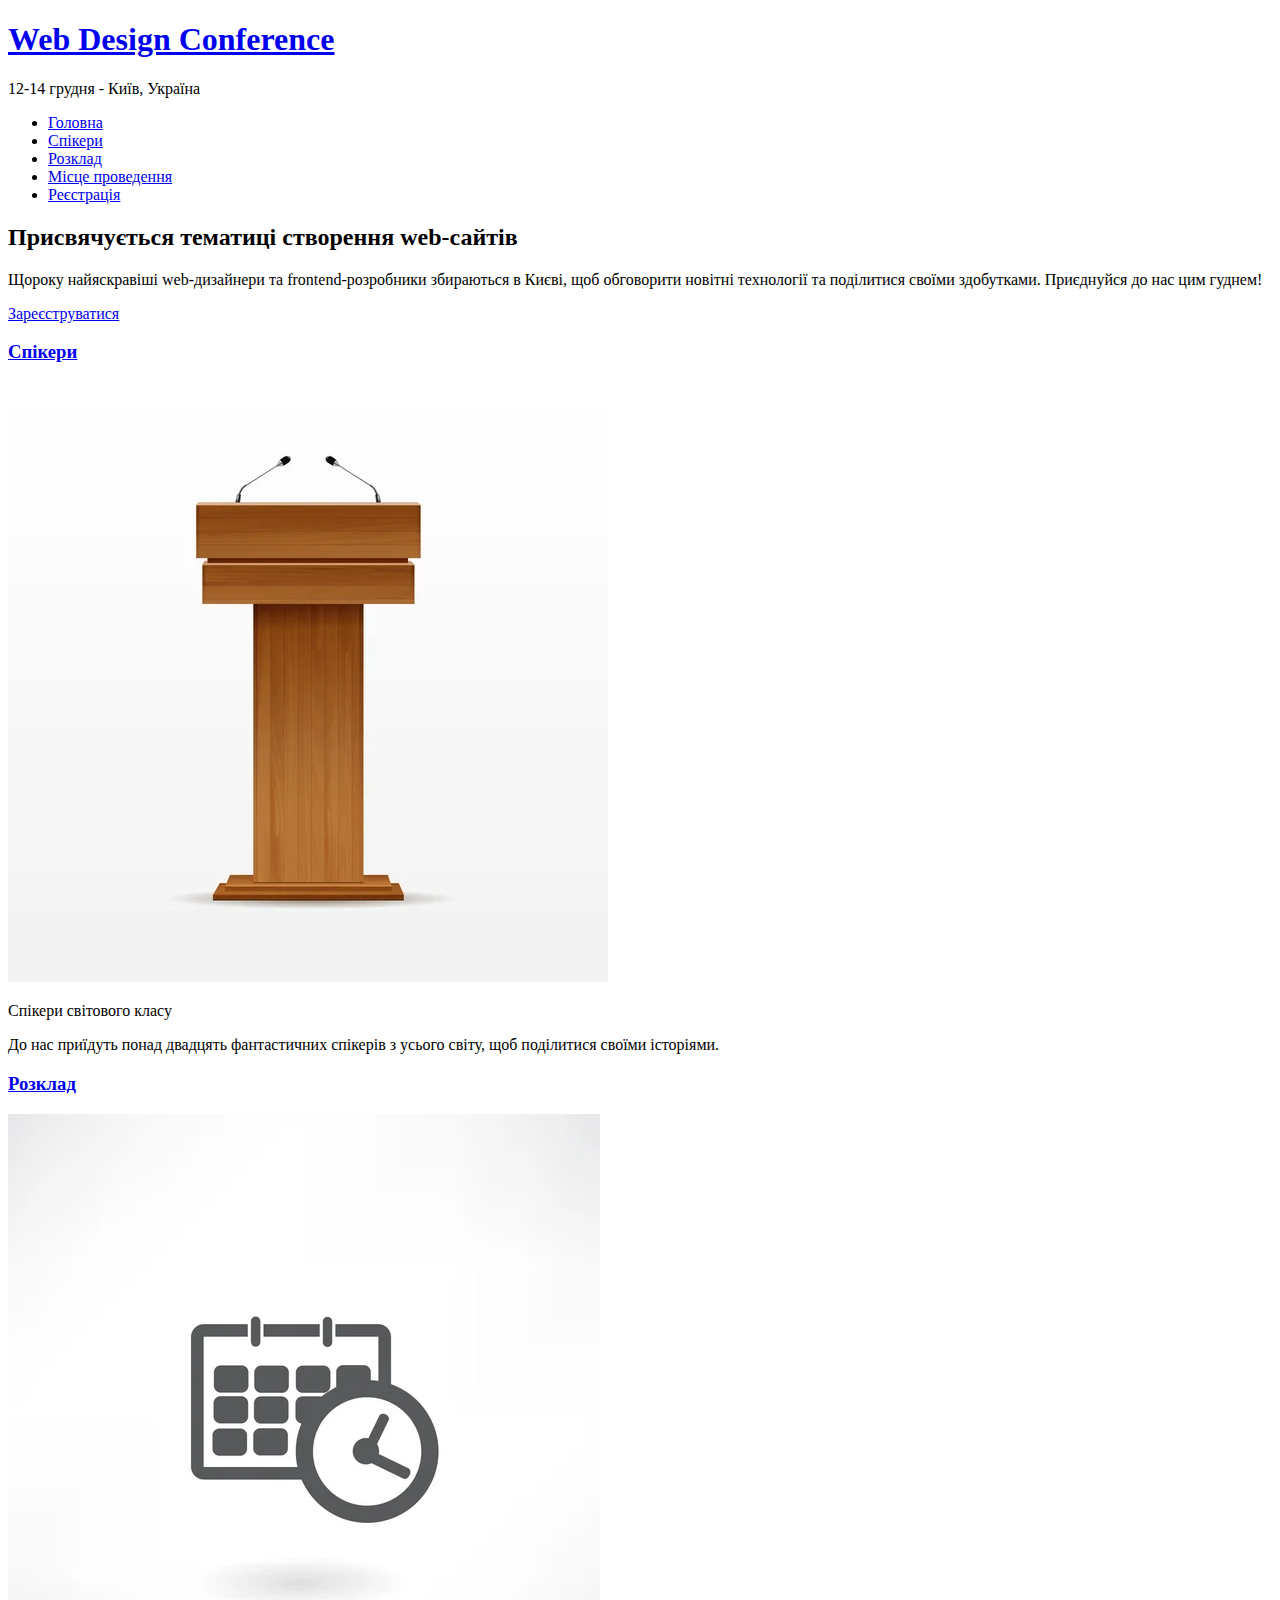
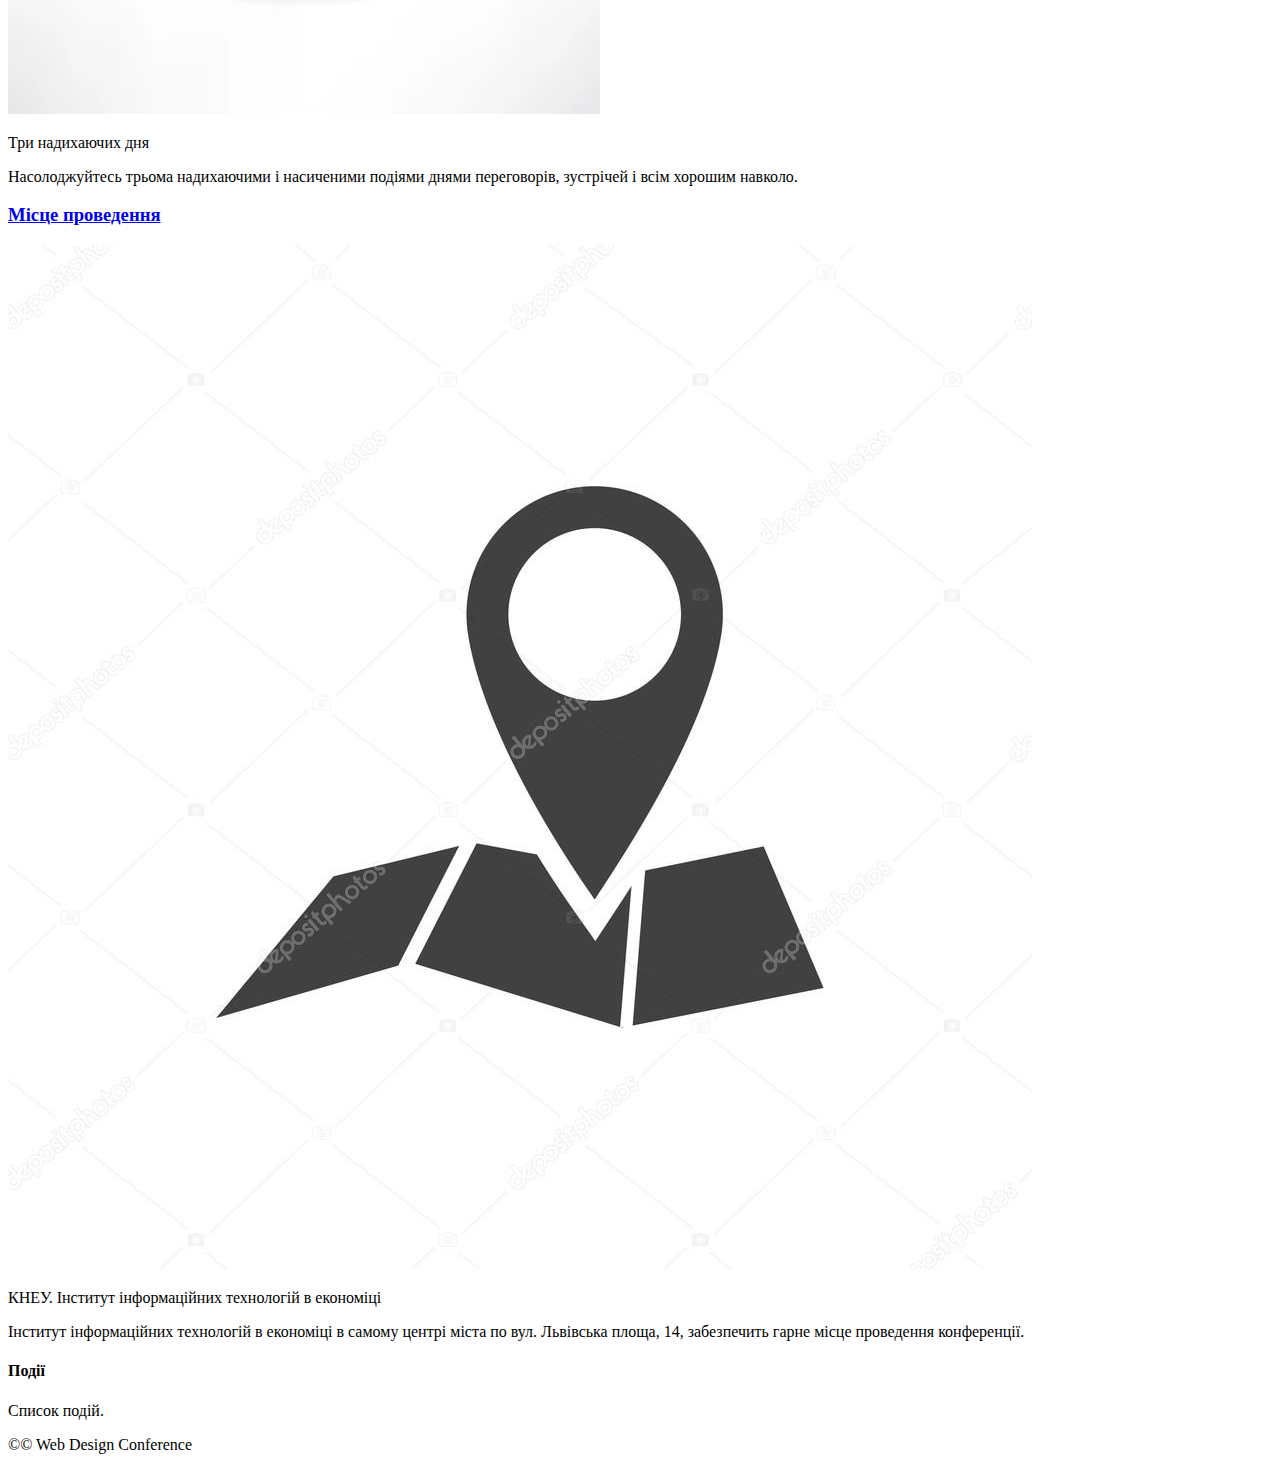
==== ConfSite_Baran/index.html @ c3b66517 "1" ====
<!DOCTYPE html>
<html>
<head>
	<title>My Website</title>
</head>
<body>
	<header>
		<a href="index.html">
            <h1>Web Design Conference</h1>
        </a>
        <p>12-14 грудня - Київ, Україна</p>
		<nav>
			<ul>
				<li><a href="index.html">Головна</a></li>
				<li><a href="speakers.html">Спікери</a></li>
				<li><a href="schedule.html">Розклад</a></li>
                <li><a href="venue.html">Місце проведення</a></li>
                <li><a href="register.html">Реєстрація</a></li>
			</ul>
		</nav>
	</header>

	<section>
		<article>
			<h2>Присвячується тематиці створення web-сайтів</h2>
			<p>Щороку найяскравіші web-дизайнери та frontend-розробники збираються в Києві,
                 щоб обговорити новітні технології та поділитися своїми здобутками. 
                 Приєднуйся до нас цим гуднем!</p>
		</article>

        <a href="register.html">Зареєструватися</a>

		<article>
			<a href="speakers.html">
                <h3>Спікери</h3>
            </a>
            <img src="img/depositphotos_52841415-stock-illustration-wood-podium-tribune-rostrum-stand.jpg" alt="Спікери">
            <p>Спікери світового класу</p>
			<p>До нас приїдуть понад двадцять фантастичних спікерів з усього світу,
                 щоб поділитися своїми історіями. </p>
		</article>

        <article>
			<a href="schedule.html">
                <h3>Розклад</h3>
            </a>
            <img src="img/depositphotos_51957059-stock-illustration-schedule-icon.jpg" alt="Розклад">
            <p>Три надихаючих дня</p>
			<p>Насолоджуйтесь трьома надихаючими і насиченими подіями днями переговорів,
                 зустрічей і всім хорошим навколо.</p>
		</article>

        <article>
			<a href="venue.html">
                <h3>Місце проведення</h3>
            </a>
            <img src="img/depositphotos_68836351-stock-illustration-pin-on-map-icon.jpg" alt="Місце проведення">
            <p>КНЕУ. Інститут інформаційних технологій в економіці</p>
			<p>Інститут інформаційних технологій в економіці в самому центрі міста по вул. Львівська площа, 14,
                 забезпечить гарне місце проведення конференції.</p>
		</article>

		<aside>
			<h4>Події</h4>
			<p>Список подій.</p>
		</aside>
	</section>

	<footer>
		<p>&copy;© Web Design Conference</p>
	</footer>
</body>
</html>
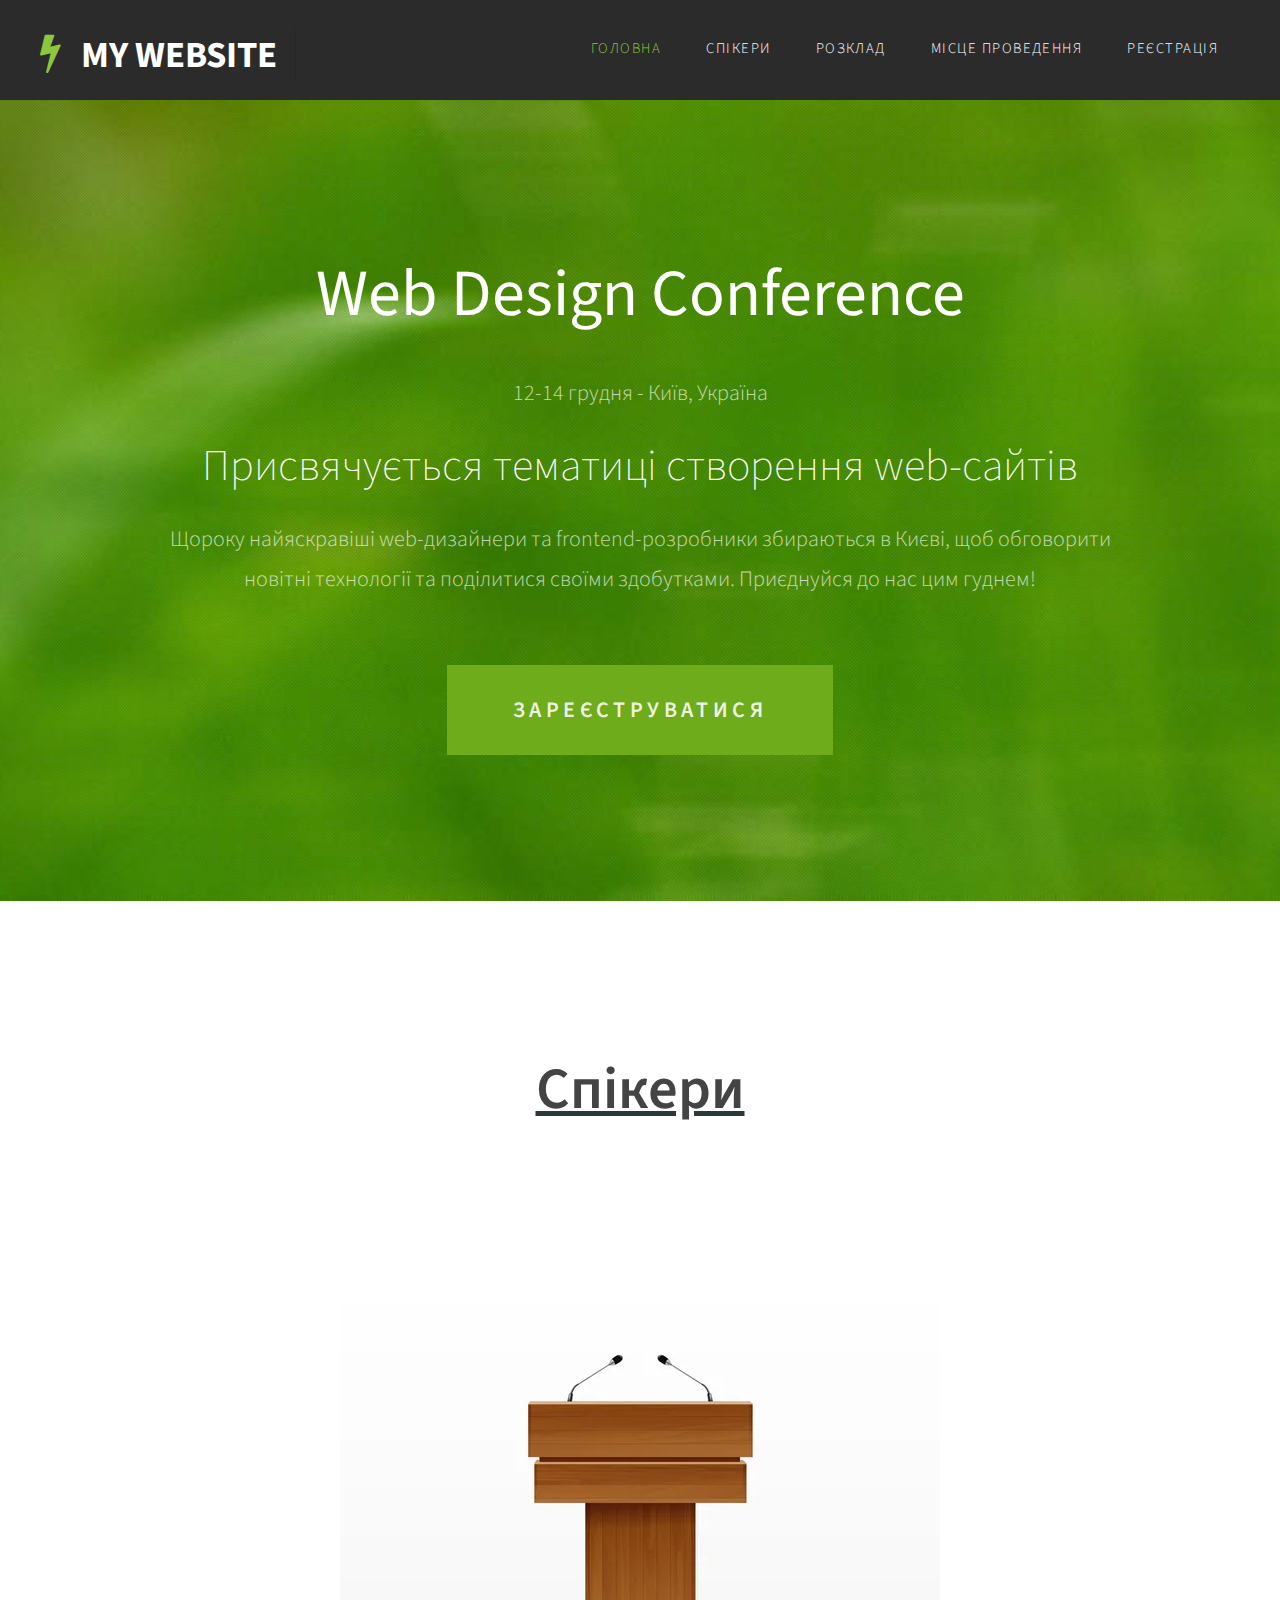
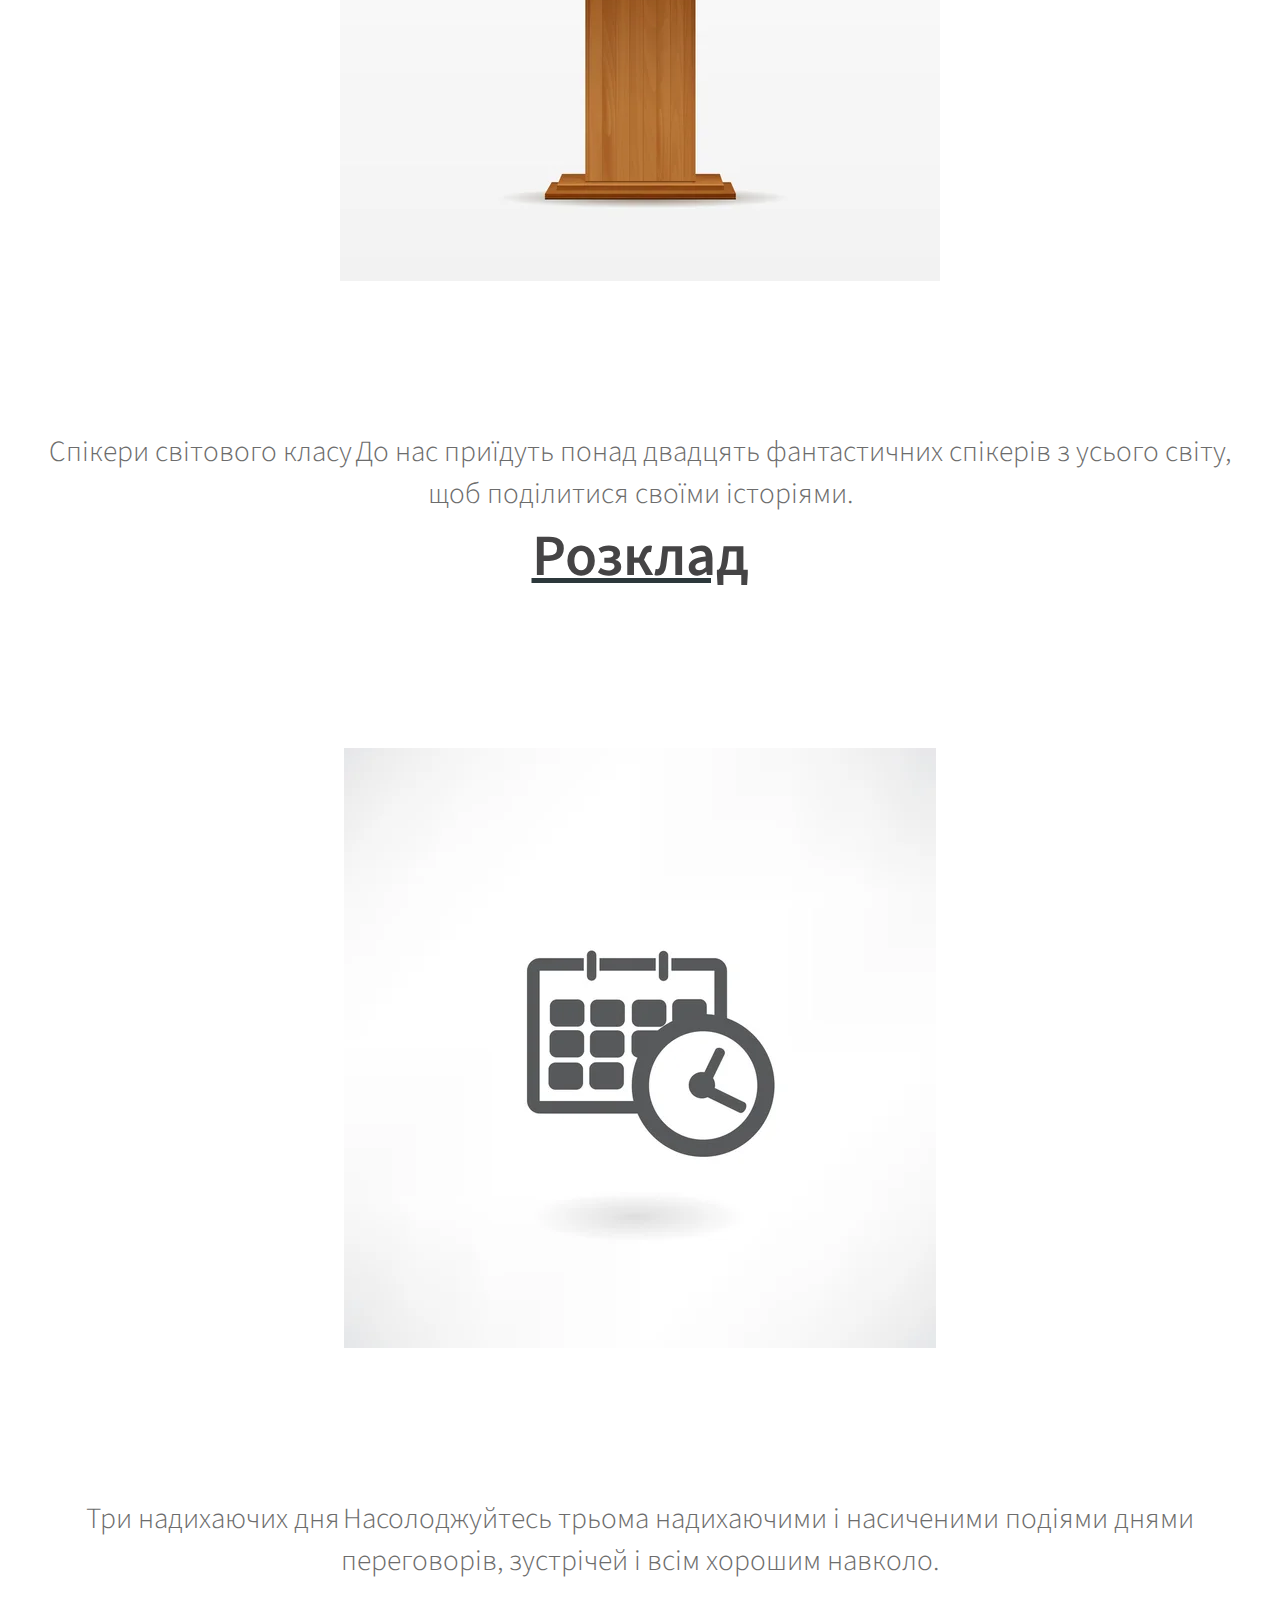
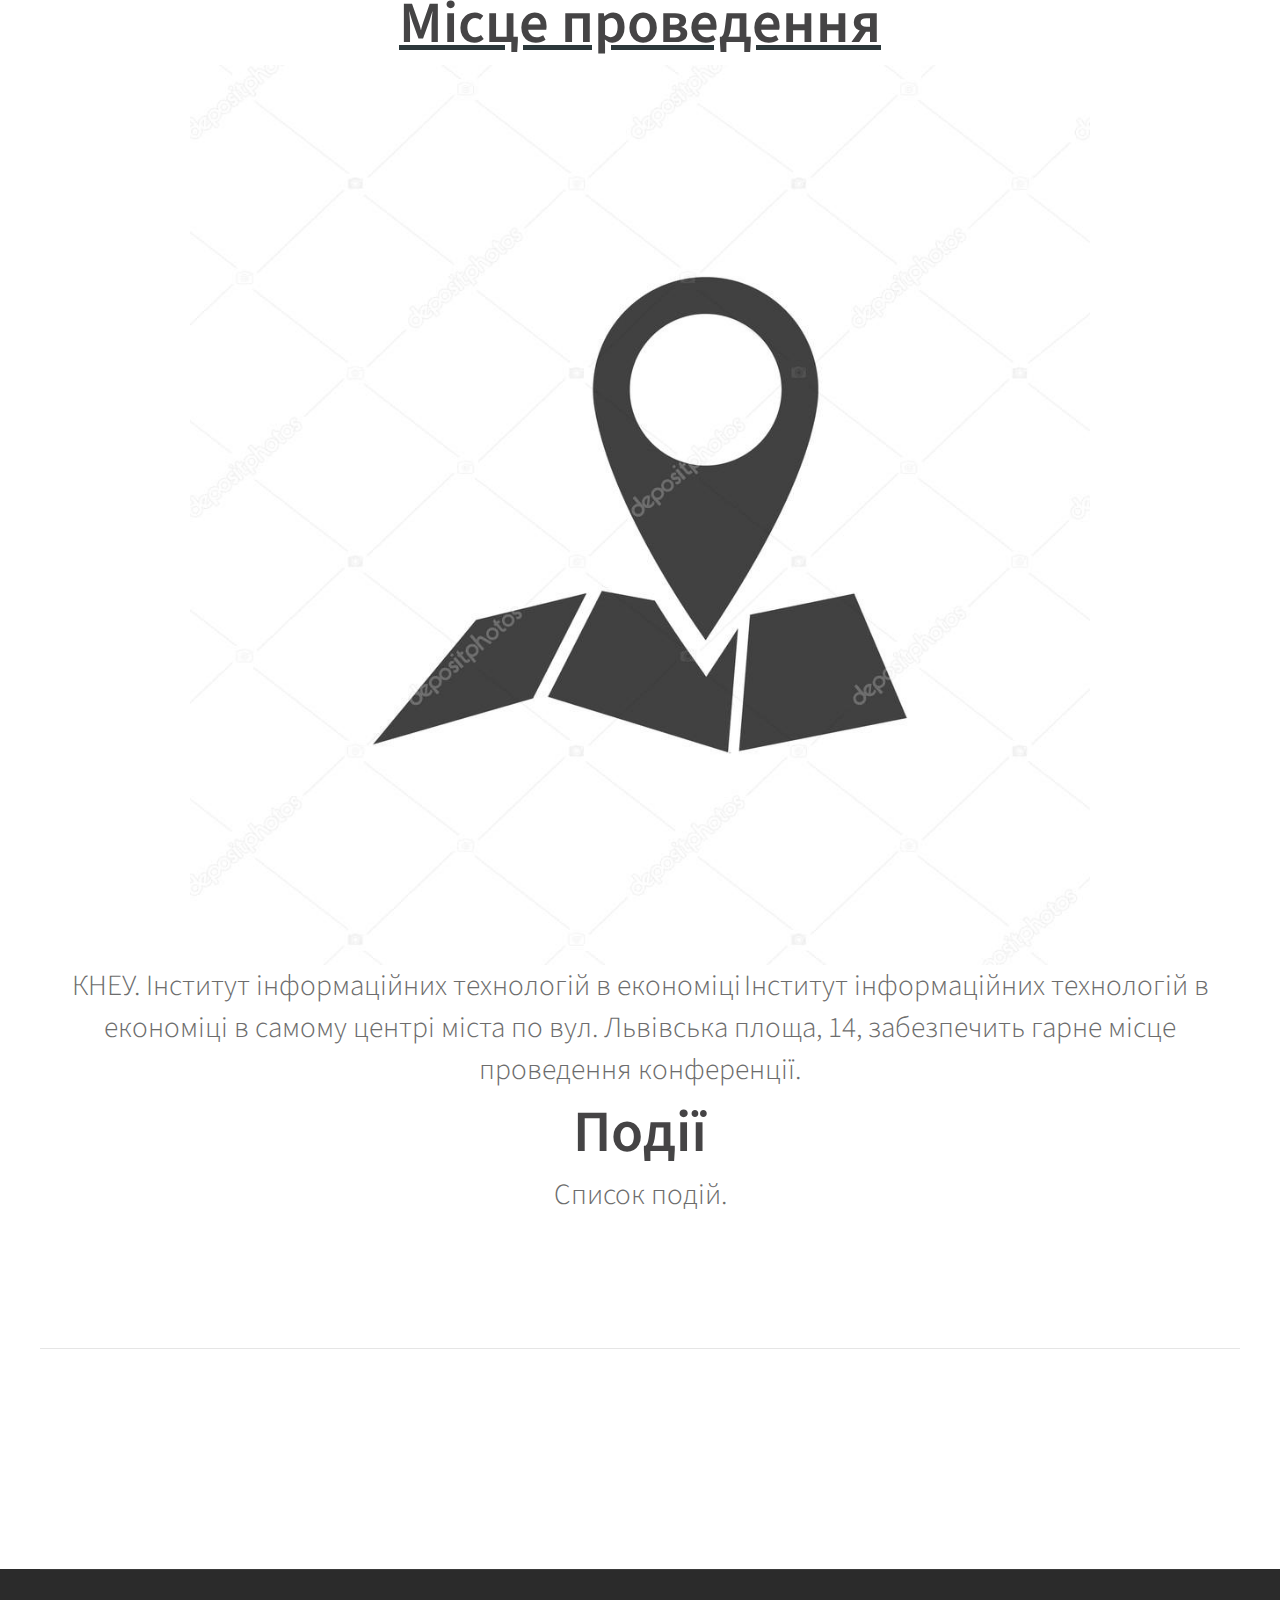
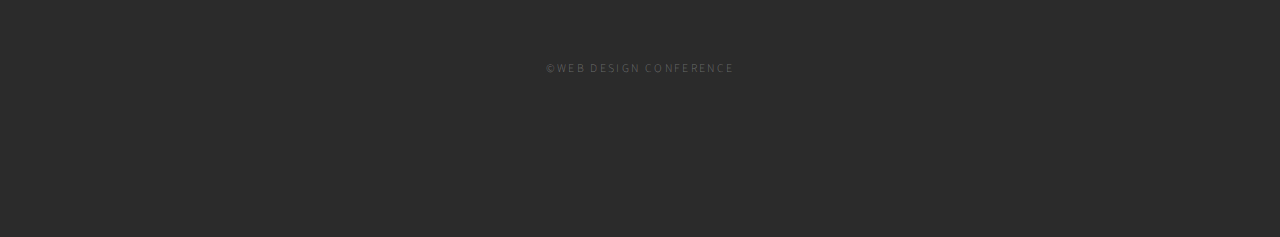
==== commit 3cbd2926: "ver.2.02" ====
--- a/ConfSite_Baran/index.html
+++ b/ConfSite_Baran/index.html
@@ -1,73 +1,106 @@
-<!DOCTYPE html>
-<html>
+<!DOCTYPE html PUBLIC "-//W3C//DTD XHTML 1.0 Strict//EN" "http://www.w3.org/TR/xhtml1/DTD/xhtml1-strict.dtd">
+<!--
+Design by TEMPLATED
+http://templated.co
+Released for free under the Creative Commons Attribution License
+
+Name       : LawnLike 
+Description: A two-column, fixed-width design with dark color scheme.
+Version    : 1.0
+Released   : 20131202
+
+-->
+<html xmlns="http://www.w3.org/1999/xhtml">
+
 <head>
-	<title>My Website</title>
+	<meta http-equiv="Content-Type" content="text/html; charset=utf-8" />
+	<title></title>
+	<meta name="keywords" content="" />
+	<meta name="description" content="" />
+	<link href="http://fonts.googleapis.com/css?family=Source+Sans+Pro:200,300,400,600,700,900" rel="stylesheet" />
+	<link href="default.css" rel="stylesheet" type="text/css" media="all" />
+	<link href="fonts.css" rel="stylesheet" type="text/css" media="all" />
+
+	<!--[if IE 6]><link href="default_ie6.css" rel="stylesheet" type="text/css" /><![endif]-->
+
 </head>
+
 <body>
-	<header>
-		<a href="index.html">
-            <h1>Web Design Conference</h1>
-        </a>
-        <p>12-14 грудня - Київ, Україна</p>
-		<nav>
-			<ul>
-				<li><a href="index.html">Головна</a></li>
-				<li><a href="speakers.html">Спікери</a></li>
-				<li><a href="schedule.html">Розклад</a></li>
-                <li><a href="venue.html">Місце проведення</a></li>
-                <li><a href="register.html">Реєстрація</a></li>
-			</ul>
-		</nav>
-	</header>
+	<div id="header-wrapper">
+		<div id="header" class="container">
+			<div id="logo">
+				<h1><span class="fa fa-bolt"></span><a href="#">My Website</a></h1>
+			</div>
+			<div id="menu">
+				<ul>
+					<li class="current_page_item"><a href="index.html" accesskey="1" title="">Головна</a></li>
+					<li><a href="speakers.html" accesskey="2" title="">Спікери</a></li>
+					<li><a href="schedule.html" accesskey="3" title="">Розклад</a></li>
+					<li><a href="venue.html" accesskey="4" title="">Місце проведення</a></li>
+					<li><a href="register.html" accesskey="5" title="">Реєстрація</a></li>
+				</ul>
+			</div>
+		</div>
+	</div>
+	<div id="header-featured">
+		<div id="banner-wrapper">
+			<div id="banner" class="container">
+				<h2>Web Design Conference</h2>
+				<p>12-14 грудня - Київ, Україна</p>
+				<h3>Присвячується тематиці створення web-сайтів</h3>
+				<p>Щороку найяскравіші web-дизайнери та frontend-розробники збираються в Києві,
+					щоб обговорити новітні технології та поділитися своїми здобутками.
+					Приєднуйся до нас цим гуднем!</p>
+				<a href="register.html" class="button">Зареєструватися</a>
+			</div>
+		</div>
+	</div>
+	<div id="wrapper">
+		<div id="featured-wrapper">
+			<div id="featured" class="extra2 margin-btm container">
+				<div class="main-title">
+					<a href="speakers.html">
+						<h2>Спікери</h2>
+					</a>
+					<div class="center">
+						<img src="img/depositphotos_52841415-stock-illustration-wood-podium-tribune-rostrum-stand.jpg" alt="Спікери">
+					</div>
+					<span class="byline">Спікери світового класу</span>
+					<span class="byline">До нас приїдуть понад двадцять фантастичних спікерів з усього світу,
+						щоб поділитися своїми історіями.
+					</span>
 
-	<section>
-		<article>
-			<h2>Присвячується тематиці створення web-сайтів</h2>
-			<p>Щороку найяскравіші web-дизайнери та frontend-розробники збираються в Києві,
-                 щоб обговорити новітні технології та поділитися своїми здобутками. 
-                 Приєднуйся до нас цим гуднем!</p>
-		</article>
+					<a href="schedule.html">
+						<h2>Розклад</h2>
+					</a>
+					<div class="center">
+						<img src="img/depositphotos_51957059-stock-illustration-schedule-icon.jpg" alt="Розклад">
+					</div>
+					<span class="byline">Три надихаючих дня</span>
+					<span class="byline">Насолоджуйтесь трьома надихаючими і насиченими подіями днями переговорів,
+						зустрічей і всім хорошим навколо.
+					</span>
 
-        <a href="register.html">Зареєструватися</a>
+					<a href="venue.html">
+						<h2>Місце проведення</h2>
+					</a>
+					<div class="center">
+						<img src="img/depositphotos_68836351-stock-illustration-pin-on-map-icon.jpg" alt="Місце проведення">
+					</div>
+					<span class="byline">КНЕУ. Інститут інформаційних технологій в економіці</span>
+					<span class="byline">Інститут інформаційних технологій в економіці в самому центрі міста по вул. Львівська площа, 14,
+						забезпечить гарне місце проведення конференції.
+					</span>
 
-		<article>
-			<a href="speakers.html">
-                <h3>Спікери</h3>
-            </a>
-            <img src="img/depositphotos_52841415-stock-illustration-wood-podium-tribune-rostrum-stand.jpg" alt="Спікери">
-            <p>Спікери світового класу</p>
-			<p>До нас приїдуть понад двадцять фантастичних спікерів з усього світу,
-                 щоб поділитися своїми історіями. </p>
-		</article>
+					<h2>Події</h2>
+					<span class="byline">Список подій.</span>
+				</div>
+			</div>
+		</div>
+	</div>
+	<div id="copyright" class="container">
+		<p>&copy;Web Design Conference</p>
+	</div>
+</body>
 
-        <article>
-			<a href="schedule.html">
-                <h3>Розклад</h3>
-            </a>
-            <img src="img/depositphotos_51957059-stock-illustration-schedule-icon.jpg" alt="Розклад">
-            <p>Три надихаючих дня</p>
-			<p>Насолоджуйтесь трьома надихаючими і насиченими подіями днями переговорів,
-                 зустрічей і всім хорошим навколо.</p>
-		</article>
-
-        <article>
-			<a href="venue.html">
-                <h3>Місце проведення</h3>
-            </a>
-            <img src="img/depositphotos_68836351-stock-illustration-pin-on-map-icon.jpg" alt="Місце проведення">
-            <p>КНЕУ. Інститут інформаційних технологій в економіці</p>
-			<p>Інститут інформаційних технологій в економіці в самому центрі міста по вул. Львівська площа, 14,
-                 забезпечить гарне місце проведення конференції.</p>
-		</article>
-
-		<aside>
-			<h4>Події</h4>
-			<p>Список подій.</p>
-		</aside>
-	</section>
-
-	<footer>
-		<p>&copy;© Web Design Conference</p>
-	</footer>
-</body>
 </html>--- a/ConfSite_Baran/default.css
+++ b/ConfSite_Baran/default.css
@@ -0,0 +1,834 @@
+html,
+body {
+	height: 100%;
+}
+
+body {
+	margin: 0px;
+	padding: 0px;
+	background: #2b2b2b;
+	font-family: 'Source Sans Pro', sans-serif;
+	font-size: 11pt;
+	font-weight: 300;
+	color: #6c6c6c
+}
+
+h1,
+h2,
+h3 {
+	margin: 0;
+	padding: 0;
+	font-weight: 600;
+	color: #454445;
+}
+
+p,
+ol,
+ul {
+	margin-top: 0;
+}
+
+ol,
+ul {
+	padding: 0;
+	list-style: none;
+}
+
+p {
+	line-height: 180%;
+}
+
+strong {}
+
+a {
+	color: #2C383B;
+}
+
+a:hover {
+	text-decoration: none;
+}
+
+.container {
+	margin: 0px auto;
+	width: 1200px;
+}
+
+.center {
+	display: flex;
+	justify-content: center;
+	align-items: center;
+	height: 100vh;
+}
+
+.center img {
+	max-width: 100%;
+	max-height: 100%;
+}
+
+/*********************************************************************************/
+/* Image Style                                                                   */
+/*********************************************************************************/
+
+.image {
+	display: inline-block;
+}
+
+.image img {
+	display: block;
+	width: 100%;
+}
+
+.image-full {
+	display: block;
+	width: 100%;
+	margin: 0 0 2em 0;
+}
+
+.image-left {
+	float: left;
+	margin: 0 2em 2em 0;
+}
+
+.image-centered {
+	display: block;
+	margin: 0 0 2em 0;
+}
+
+.image-centered img {
+	margin: 0 auto;
+	width: auto;
+}
+
+/*********************************************************************************/
+/* List Styles                                                                   */
+/*********************************************************************************/
+
+ul.style1 {
+	margin: 0;
+	padding: 0em 0em 0em 0em;
+	overflow: hidden;
+	list-style: none;
+	color: #6c6c6c
+}
+
+ul.style1 li {
+	overflow: hidden;
+	display: block;
+	padding: 2.80em 0em;
+	border-top: 1px solid #D1CFCE;
+}
+
+ul.style1 li:first-child {
+	padding-top: 0;
+	border-top: none;
+}
+
+ul.style1 .image-left {
+	margin-bottom: 0;
+}
+
+ul.style1 h3 {
+	padding: 1.2em 0em 1em 0em;
+	letter-spacing: 0.10em;
+	text-transform: uppercase;
+	font-size: 1.2em;
+	font-weight: 600;
+	color: #454445;
+}
+
+ul.style1 a {
+	text-decoration: none;
+	color: #525252;
+}
+
+ul.style1 a:hover {
+	text-decoration: underline;
+	color: #525252;
+}
+
+ul.style2 {
+	margin: 0;
+	padding-top: 1em;
+	list-style: none;
+}
+
+ul.style2 li {
+	border-top: solid 1px #E5E5E5;
+	padding: 0.80em 0 0.80em 0;
+	font-family: 0.80em;
+}
+
+ul.style2 li:before {
+	display: inline-block;
+	padding: 4px;
+	background: #DB3256;
+}
+
+ul.style2 a {
+	display: inline-block;
+	margin-left: 1em;
+}
+
+ul.style2 li:first-child {
+	border-top: 0;
+	padding-top: 0;
+}
+
+ul.style2 .icon {
+	color: #FFF;
+}
+
+ul.style3 {
+	margin: 0;
+	padding-top: 1em;
+	list-style: none;
+}
+
+ul.style3 li {
+	border-top: solid 1px rgba(255, 255, 255, .2);
+	padding: 1em 0 1em 0;
+	font-family: 0.80em;
+}
+
+ul.style3 li:before {
+	display: inline-block;
+	padding: 4px;
+	background: #FFF;
+}
+
+ul.style3 a {
+	display: inline-block;
+	margin-left: 1em;
+	font-size: 1em !important;
+	color: #FFF;
+}
+
+ul.style3 li:first-child {
+	border-top: 0;
+	padding-top: 0;
+}
+
+ul.style3 .icon {
+	color: #DB3256;
+}
+
+/*********************************************************************************/
+/* Social Icon Styles                                                            */
+/*********************************************************************************/
+
+ul.contact {
+	margin: 0;
+	padding: 2em 0em 0em 0em;
+	list-style: none;
+}
+
+ul.contact li {
+	display: inline-block;
+	padding: 0em 0.30em;
+	font-size: 1em;
+}
+
+ul.contact li span {
+	display: none;
+	margin: 0;
+	padding: 0;
+}
+
+ul.contact li a {
+	color: #FFF;
+}
+
+ul.contact li a:before {
+	display: inline-block;
+	background: #3f3f3f;
+	width: 40px;
+	height: 40px;
+	line-height: 40px;
+	border-radius: 20px;
+	text-align: center;
+	color: #FFFFFF;
+}
+
+ul.contact li a.icon-twitter:before {
+	background: #2DAAE4;
+}
+
+ul.contact li a.icon-facebook:before {
+	background: #39599F;
+}
+
+ul.contact li a.icon-dribbble:before {
+	background: #C4376B;
+}
+
+ul.contact li a.icon-tumblr:before {
+	background: #31516A;
+}
+
+ul.contact li a.icon-rss:before {
+	background: #F2600B;
+}
+
+/*********************************************************************************/
+/* Button Style                                                                  */
+/*********************************************************************************/
+
+.button {
+	display: inline-block;
+	padding: 1.3em 3em;
+	background: #8dc63f;
+	-moz-transition: opacity 0.25s ease-in-out;
+	-webkit-transition: opacity 0.25s ease-in-out;
+	-o-transition: opacity 0.25s ease-in-out;
+	-ms-transition: opacity 0.25s ease-in-out;
+	transition: opacity 0.25s ease-in-out;
+	letter-spacing: 0.20em;
+	text-decoration: none;
+	text-transform: uppercase;
+	font-weight: 600;
+	color: #FFF;
+}
+
+.button:hover {
+	background: #86bd3b;
+}
+
+.button:active {}
+
+.button-big {
+	padding: 1.6em 4em;
+	font-size: 1.4em;
+	font-weight: 900;
+}
+
+/*********************************************************************************/
+/* Heading Titles                                                                */
+/*********************************************************************************/
+
+.title {
+	margin-bottom: 3em;
+}
+
+.title h2 {
+	font-weight: 400;
+	font-size: 2.8em;
+	color: #323232;
+}
+
+.title .byline {
+	letter-spacing: 0.15em;
+	text-transform: uppercase;
+	font-weight: 400;
+	font-size: 1.1em;
+	color: #6F6F6F;
+}
+
+/*********************************************************************************/
+/* Header                                                                        */
+/*********************************************************************************/
+
+#header-wrapper {
+	background: #2b2b2b;
+}
+
+#header {
+	position: relative;
+	height: 100px;
+}
+
+/*********************************************************************************/
+/* Logo                                                                          */
+/*********************************************************************************/
+
+#logo {
+	position: absolute;
+	top: 2em;
+	width: 100%;
+}
+
+#logo h1 {
+	display: inline-block;
+	font-size: 2.5em;
+	text-transform: uppercase;
+	font-weight: 700;
+	color: #ED7070;
+	padding-right: 0.50em;
+	border-right: 1px solid rgba(0, 0, 0, .1);
+}
+
+#logo span {
+	display: inline-block;
+	padding-right: .50em;
+	letter-spacing: 0.10em;
+	text-transform: uppercase;
+	font-size: 0.90em;
+}
+
+#logo a {
+	text-decoration: none;
+	color: #FFF;
+}
+
+#logo .fa {
+	color: #8dc63f;
+}
+
+#logo .fa:after {
+	position: absolute;
+	display: inline-block;
+	padding-right: 2em;
+}
+
+/*********************************************************************************/
+/* Menu                                                                          */
+/*********************************************************************************/
+
+#menu {
+	position: absolute;
+	right: 0;
+	top: 1.6em;
+}
+
+#menu ul {
+	display: inline-block;
+}
+
+#menu li {
+	display: block;
+	float: left;
+	text-align: center;
+}
+
+#menu li a,
+#menu li span {
+	display: inline-block;
+	margin-left: 1px;
+	padding: 1em 1.5em 0em 1.5em;
+	letter-spacing: 0.10em;
+	text-decoration: none;
+	font-size: 1em;
+	text-transform: uppercase;
+	outline: 0;
+	color: #FFF;
+}
+
+#menu li:hover a,
+#menu li.active a,
+#menu li.active span {}
+
+#menu .current_page_item a {
+	color: #8dc63f;
+}
+
+/*********************************************************************************/
+/* Banner                                                                        */
+/*********************************************************************************/
+
+
+#header-featured {
+	padding: 10em 0em;
+	background-image: url(images/banner.jpg);
+	background-position: center;
+	background-size: cover;
+}
+
+
+
+#banner-wrapper {}
+
+#banner {
+	overflow: hidden;
+	width: 1000px;
+	text-align: center;
+	color: rgba(255, 255, 255, .7);
+	font-size: 1.5em;
+}
+
+#banner a {
+	color: rgba(255, 255, 255, .9);
+}
+
+#banner h2 {
+	padding-bottom: 0.50em;
+	font-weight: 400;
+	font-size: 3em;
+	color: #FFF;
+}
+
+#banner h3 {
+	padding-bottom: 0.50em;
+	font-weight: 200;
+	font-size: 2em;
+	color: #FFF;
+}
+
+#banner .button {
+	margin-top: 2em;
+	background: #6fac1b;
+}
+
+#banner strong {
+	color: #FFF;
+}
+
+#banner span {
+	display: block;
+	padding-top: 0.20em;
+	text-transform: uppercase;
+	font-size: 1.2em;
+	color: #A2A2A2;
+}
+
+/*********************************************************************************/
+/* Page                                                                          */
+/*********************************************************************************/
+
+#wrapper {
+	background: #FFF;
+}
+
+#page {
+	overflow: hidden;
+	padding: 6em 0em;
+	border-bottom: 2px solid #E3E3E3;
+	text-align: center;
+}
+
+#page .button {
+	margin-top: 2em;
+}
+
+/*********************************************************************************/
+/* Content                                                                       */
+/*********************************************************************************/
+
+#content {
+	padding: 0em 7em;
+}
+
+/*********************************************************************************/
+/* Sidebar                                                                       */
+/*********************************************************************************/
+
+#sidebar {
+	float: right;
+	width: 450px;
+}
+
+#stwo-col {
+	margin-top: 2em;
+}
+
+#stwo-col h2 {
+	display: block;
+	padding-bottom: 1.5em;
+	letter-spacing: 0.10em;
+	text-transform: uppercase;
+	font-size: 1.2em;
+	font-weight: 600;
+	color: #454445;
+}
+
+#stwo-col .sbox1 {
+	float: left;
+	width: 210px;
+}
+
+#stwo-col .sbox2 {
+	float: right;
+	width: 210px;
+}
+
+/*********************************************************************************/
+/* Copyright                                                                     */
+/*********************************************************************************/
+
+#copyright {
+	overflow: hidden;
+	padding: 6em 0em 10em 0em;
+	border-top: 1px solid rgba(255, 255, 255, 0.08);
+}
+
+#copyright p {
+	letter-spacing: 0.20em;
+	text-align: center;
+	text-transform: uppercase;
+	font-size: 0.80em;
+	color: rgba(255, 255, 255, 0.3);
+}
+
+#copyright a {
+	text-decoration: none;
+	color: rgba(255, 255, 255, 0.6);
+}
+
+/*********************************************************************************/
+/* Featured                                                                      */
+/*********************************************************************************/
+
+#featured-wrapper {
+	overflow: hidden;
+	padding: 10em 0em;
+	background: #FFF;
+	text-align: center;
+}
+
+#featured {
+	overflow: hidden;
+}
+
+#featured .main-title {
+	margin-bottom: 4em;
+}
+
+#featured .main-title h2 {
+	font-size: 4em;
+}
+
+#featured .main-title .byline {
+	font-size: 2em;
+}
+
+#featured-wrapper .fa {
+	display: inline-block;
+	margin-bottom: 1em;
+	width: 3em;
+	height: 3em;
+	line-height: 3em;
+	font-size: 4em;
+	color: #8dc63f;
+	border: 1px solid #86bd3b;
+	border-radius: 50%;
+}
+
+.column1,
+.column2,
+.column3,
+.column4 {
+	width: 282px;
+}
+
+.column1,
+.column2 {
+	float: left;
+	margin-right: 24px;
+}
+
+.column3 {
+	float: left;
+}
+
+.column4 {
+	float: right;
+}
+
+#slider-wrapper {
+	padding: 6em 0em;
+	background: #DB3256;
+}
+
+#slider {
+	margin: 0em auto 0em auto;
+	width: 1200px;
+	position: relative;
+}
+
+#slider .button {}
+
+#slider .button:hover {}
+
+#slider .viewer {
+	width: 1000px;
+	height: 375px;
+	margin: 0 auto;
+	overflow: hidden;
+}
+
+#slider .viewer .reel {
+	display: none;
+	height: 375px;
+}
+
+#slider .viewer .reel .slide {
+	position: relative;
+	width: 1000px;
+	height: 375px;
+}
+
+#slider .viewer .reel h2 {
+	position: absolute;
+	top: 130px;
+	left: 0;
+	width: 1200px;
+	height: 80px;
+	line-height: 80px;
+	background: #111111;
+	text-align: center;
+	opacity: 0.85;
+	font-weight: normal;
+	color: #ffffff;
+	font-size: 2.25em;
+}
+
+#slider .viewer .reel p {
+	position: absolute;
+	top: 210px;
+	left: 0;
+	width: 1200px;
+	height: 40px;
+	line-height: 40px;
+	background: #0074C6;
+	text-align: center;
+	opacity: 0.85;
+	font-weight: normal;
+	color: #ffffff;
+	font-size: 1.1em;
+}
+
+#slider .icon {
+	font-size: 4em;
+	color: #FFF;
+}
+
+#slider .previous-button {
+	position: absolute;
+	top: 150px;
+	left: 0;
+}
+
+#slider .next-button {
+	position: absolute;
+	top: 150px;
+	right: 0;
+}
+
+#slider .indicator {
+	margin: 30px auto 0 auto;
+}
+
+#slider .indicator ul {
+	list-style: none;
+	padding: 0;
+	margin: 0;
+	text-align: center;
+}
+
+#slider .indicator ul li {
+	display: inline-block;
+	width: 12px;
+	height: 12px;
+	text-indent: -9999em;
+	background: #c8c8c8;
+	margin: 0 2px 0 2px;
+	border-radius: 8px;
+	border-bottom: solid 1px #ffffff;
+	border-top: solid 1px #909090;
+}
+
+#slider .indicator ul li.active {
+	background: #505050;
+	border-top: solid 1px #505050;
+}
+
+/*********************************************************************************/
+/* Footer                                                                        */
+/*********************************************************************************/
+
+#footer-wrapper {
+	overflow: hidden;
+	padding: 7em 0em;
+	color: rgba(255, 255, 255, 0.5);
+}
+
+
+#footer .title h2 {
+	font-size: 2em;
+	font-weight: 300;
+	color: #FFF;
+}
+
+#footer .title .byline {
+	display: block;
+	padding-top: 1em;
+	text-transform: uppercase;
+	font-size: 0.80em;
+	color: rgba(255, 255, 255, 0.5);
+}
+
+#footer .column1,
+#footer .column2 {
+	width: 560px;
+}
+
+#footer .column1 {
+	float: left;
+}
+
+#footer .column2 {
+	float: right;
+}
+
+#footer .button {
+	margin-top: 2em;
+}
+
+#extra {
+	overflow: hidden;
+	margin: 5em auto 2em auto;
+	padding: 2em 0em 2em 0em;
+	background: #ECECEC;
+}
+
+#extra h2 {
+	margin: 0em;
+	padding: 0em;
+	font-weight: 400;
+	font-size: 2.4em;
+	color: #555555;
+}
+
+#extra span {
+	display: block;
+	padding-top: 0.20em;
+	text-transform: uppercase;
+	font-size: 1.2em;
+	color: #A2A2A2;
+}
+
+
+.extra2 {}
+
+
+.margin-btm {
+	overflow: hidden;
+	margin-bottom: 5em;
+	padding-bottom: 5em;
+	border-bottom: 1px solid rgba(0, 0, 0, .1);
+}
+
+.extra2 .button {
+	margin-top: 2em;
+}
+
+.extra2 .title h2 {
+	font-size: 2em;
+}
+
+.extra2 .title .byline {
+	font-size: 0.80em;
+}
+
+.extra2 .ebox1,
+.extra2 .ebox2 {
+	width: 560px;
+}
+
+.extra2 .ebox1 {
+	float: left;
+	padding-right: 40px;
+	border-right: 1px solid rgba(0, 0, 0, .1);
+}
+
+.extra2 .ebox2 {
+	float: right;
+}--- a/ConfSite_Baran/fonts.css
+++ b/ConfSite_Baran/fonts.css
@@ -0,0 +1,443 @@
+@charset 'UTF-8';
+
+@font-face
+{
+	font-family: 'FontAwesome';
+	src: url('fonts/fontawesome-webfont.eot?v=3.0.1');
+	src: url('fonts/fontawesome-webfont.eot?#iefix&v=3.0.1') format('embedded-opentype'),
+	     url('fonts/fontawesome-webfont.woff?v=3.0.1') format('woff'),
+	     url('fonts/fontawesome-webfont.ttf?v=3.0.1') format('truetype'),
+	     url('fonts/fontawesome-webfont.svg#FontAwesome') format('svg');
+	font-weight: normal;
+	font-style: normal;
+}
+
+@font-face
+{
+	font-family: 'Font-Awesome-Social';
+	src: url('fonts/fontawesome-social-webfont.eot');
+	src: url('fonts/fontawesome-social-webfont.eot?#iefix') format('embedded-opentype'),
+	     url('fonts/fontawesome-social-webfont.woff') format('woff'),
+		 url('fonts/fontawesome-social-webfont.ttf') format('truetype'),
+		 url('fonts/fontawesome-social-webfont.svg#Font-Awesome-More') format('svg');
+	font-weight: normal;
+	font-style: normal;
+}
+/*********************************************************************************/
+/* Icons                                                                         */
+/* Powered by Font Awesome by Dave Gandy | http://fontawesome.io                 */
+/* Licensed under the SIL OFL 1.1 (font), MIT (CSS)                              */
+/*********************************************************************************/
+
+	.fa
+	{
+		text-decoration: none;
+	}
+
+		.fa:before
+		{
+			display:inline-block;
+			font-family: FontAwesome;
+			font-size: 1.25em;
+			text-decoration: none;
+			font-style: normal;
+			font-weight: normal;
+			line-height: 1;
+			-webkit-font-smoothing:antialiased;
+			-moz-osx-font-smoothing:grayscale;
+		}
+
+		.fa-lg{font-size:1.3333333333333333em;line-height:.75em;vertical-align:-15%}
+		.fa-2x{font-size:2em}
+		.fa-3x{font-size:3em}
+		.fa-4x{font-size:4em}
+		.fa-5x{font-size:5em}
+		.fa-fw{width:1.2857142857142858em;text-align:center}
+		.fa-ul{padding-left:0;margin-left:2.142857142857143em;list-style-type:none}.fa-ul>li{position:relative}
+		.fa-li{position:absolute;left:-2.142857142857143em;width:2.142857142857143em;top:.14285714285714285em;text-align:center}.fa-li.fa-lg{left:-1.8571428571428572em}
+		.fa-border{padding:.2em .25em .15em;border:solid .08em #eee;border-radius:.1em}
+		.pull-right{float:right}
+		.pull-left{float:left}
+		.fa.pull-left{margin-right:.3em}
+		.fa.pull-right{margin-left:.3em}
+		.fa-spin{-webkit-animation:spin 2s infinite linear;-moz-animation:spin 2s infinite linear;-o-animation:spin 2s infinite linear;animation:spin 2s infinite linear}
+		@-moz-keyframes spin{0%{-moz-transform:rotate(0deg)} 100%{-moz-transform:rotate(359deg)}}@-webkit-keyframes spin{0%{-webkit-transform:rotate(0deg)} 100%{-webkit-transform:rotate(359deg)}}@-o-keyframes spin{0%{-o-transform:rotate(0deg)} 100%{-o-transform:rotate(359deg)}}@-ms-keyframes spin{0%{-ms-transform:rotate(0deg)} 100%{-ms-transform:rotate(359deg)}}@keyframes spin{0%{transform:rotate(0deg)} 100%{transform:rotate(359deg)}}.fa-rotate-90{filter:progid:DXImageTransform.Microsoft.BasicImage(rotation=1);-webkit-transform:rotate(90deg);-moz-transform:rotate(90deg);-ms-transform:rotate(90deg);-o-transform:rotate(90deg);transform:rotate(90deg)}
+		.fa-rotate-180{filter:progid:DXImageTransform.Microsoft.BasicImage(rotation=2);-webkit-transform:rotate(180deg);-moz-transform:rotate(180deg);-ms-transform:rotate(180deg);-o-transform:rotate(180deg);transform:rotate(180deg)}
+		.fa-rotate-270{filter:progid:DXImageTransform.Microsoft.BasicImage(rotation=3);-webkit-transform:rotate(270deg);-moz-transform:rotate(270deg);-ms-transform:rotate(270deg);-o-transform:rotate(270deg);transform:rotate(270deg)}
+		.fa-flip-horizontal{filter:progid:DXImageTransform.Microsoft.BasicImage(rotation=0, mirror=1);-webkit-transform:scale(-1, 1);-moz-transform:scale(-1, 1);-ms-transform:scale(-1, 1);-o-transform:scale(-1, 1);transform:scale(-1, 1)}
+		.fa-flip-vertical{filter:progid:DXImageTransform.Microsoft.BasicImage(rotation=2, mirror=1);-webkit-transform:scale(1, -1);-moz-transform:scale(1, -1);-ms-transform:scale(1, -1);-o-transform:scale(1, -1);transform:scale(1, -1)}
+		.fa-stack{position:relative;display:inline-block;width:2em;height:2em;line-height:2em;vertical-align:middle}
+		.fa-stack-1x,.fa-stack-2x{position:absolute;left:0;width:100%;text-align:center}
+		.fa-stack-1x{line-height:inherit}
+		.fa-stack-2x{font-size:2em}
+		.fa-inverse{color:#fff}
+		.fa-glass:before{content:"\f000"}
+		.fa-music:before{content:"\f001"}
+		.fa-search:before{content:"\f002"}
+		.fa-envelope-o:before{content:"\f003"}
+		.fa-heart:before{content:"\f004"}
+		.fa-star:before{content:"\f005"}
+		.fa-star-o:before{content:"\f006"}
+		.fa-user:before{content:"\f007"}
+		.fa-film:before{content:"\f008"}
+		.fa-th-large:before{content:"\f009"}
+		.fa-th:before{content:"\f00a"}
+		.fa-th-list:before{content:"\f00b"}
+		.fa-check:before{content:"\f00c"}
+		.fa-times:before{content:"\f00d"}
+		.fa-search-plus:before{content:"\f00e"}
+		.fa-search-minus:before{content:"\f010"}
+		.fa-power-off:before{content:"\f011"}
+		.fa-signal:before{content:"\f012"}
+		.fa-gear:before,.fa-cog:before{content:"\f013"}
+		.fa-trash-o:before{content:"\f014"}
+		.fa-home:before{content:"\f015"}
+		.fa-file-o:before{content:"\f016"}
+		.fa-clock-o:before{content:"\f017"}
+		.fa-road:before{content:"\f018"}
+		.fa-download:before{content:"\f019"}
+		.fa-arrow-circle-o-down:before{content:"\f01a"}
+		.fa-arrow-circle-o-up:before{content:"\f01b"}
+		.fa-inbox:before{content:"\f01c"}
+		.fa-play-circle-o:before{content:"\f01d"}
+		.fa-rotate-right:before,.fa-repeat:before{content:"\f01e"}
+		.fa-refresh:before{content:"\f021"}
+		.fa-list-alt:before{content:"\f022"}
+		.fa-lock:before{content:"\f023"}
+		.fa-flag:before{content:"\f024"}
+		.fa-headphones:before{content:"\f025"}
+		.fa-volume-off:before{content:"\f026"}
+		.fa-volume-down:before{content:"\f027"}
+		.fa-volume-up:before{content:"\f028"}
+		.fa-qrcode:before{content:"\f029"}
+		.fa-barcode:before{content:"\f02a"}
+		.fa-tag:before{content:"\f02b"}
+		.fa-tags:before{content:"\f02c"}
+		.fa-book:before{content:"\f02d"}
+		.fa-bookmark:before{content:"\f02e"}
+		.fa-print:before{content:"\f02f"}
+		.fa-camera:before{content:"\f030"}
+		.fa-font:before{content:"\f031"}
+		.fa-bold:before{content:"\f032"}
+		.fa-italic:before{content:"\f033"}
+		.fa-text-height:before{content:"\f034"}
+		.fa-text-width:before{content:"\f035"}
+		.fa-align-left:before{content:"\f036"}
+		.fa-align-center:before{content:"\f037"}
+		.fa-align-right:before{content:"\f038"}
+		.fa-align-justify:before{content:"\f039"}
+		.fa-list:before{content:"\f03a"}
+		.fa-dedent:before,.fa-outdent:before{content:"\f03b"}
+		.fa-indent:before{content:"\f03c"}
+		.fa-video-camera:before{content:"\f03d"}
+		.fa-picture-o:before{content:"\f03e"}
+		.fa-pencil:before{content:"\f040"}
+		.fa-map-marker:before{content:"\f041"}
+		.fa-adjust:before{content:"\f042"}
+		.fa-tint:before{content:"\f043"}
+		.fa-edit:before,.fa-pencil-square-o:before{content:"\f044"}
+		.fa-share-square-o:before{content:"\f045"}
+		.fa-check-square-o:before{content:"\f046"}
+		.fa-move:before{content:"\f047"}
+		.fa-step-backward:before{content:"\f048"}
+		.fa-fast-backward:before{content:"\f049"}
+		.fa-backward:before{content:"\f04a"}
+		.fa-play:before{content:"\f04b"}
+		.fa-pause:before{content:"\f04c"}
+		.fa-stop:before{content:"\f04d"}
+		.fa-forward:before{content:"\f04e"}
+		.fa-fast-forward:before{content:"\f050"}
+		.fa-step-forward:before{content:"\f051"}
+		.fa-eject:before{content:"\f052"}
+		.fa-chevron-left:before{content:"\f053"}
+		.fa-chevron-right:before{content:"\f054"}
+		.fa-plus-circle:before{content:"\f055"}
+		.fa-minus-circle:before{content:"\f056"}
+		.fa-times-circle:before{content:"\f057"}
+		.fa-check-circle:before{content:"\f058"}
+		.fa-question-circle:before{content:"\f059"}
+		.fa-info-circle:before{content:"\f05a"}
+		.fa-crosshairs:before{content:"\f05b"}
+		.fa-times-circle-o:before{content:"\f05c"}
+		.fa-check-circle-o:before{content:"\f05d"}
+		.fa-ban:before{content:"\f05e"}
+		.fa-arrow-left:before{content:"\f060"}
+		.fa-arrow-right:before{content:"\f061"}
+		.fa-arrow-up:before{content:"\f062"}
+		.fa-arrow-down:before{content:"\f063"}
+		.fa-mail-forward:before,.fa-share:before{content:"\f064"}
+		.fa-resize-full:before{content:"\f065"}
+		.fa-resize-small:before{content:"\f066"}
+		.fa-plus:before{content:"\f067"}
+		.fa-minus:before{content:"\f068"}
+		.fa-asterisk:before{content:"\f069"}
+		.fa-exclamation-circle:before{content:"\f06a"}
+		.fa-gift:before{content:"\f06b"}
+		.fa-leaf:before{content:"\f06c"}
+		.fa-fire:before{content:"\f06d"}
+		.fa-eye:before{content:"\f06e"}
+		.fa-eye-slash:before{content:"\f070"}
+		.fa-warning:before,.fa-exclamation-triangle:before{content:"\f071"}
+		.fa-plane:before{content:"\f072"}
+		.fa-calendar:before{content:"\f073"}
+		.fa-random:before{content:"\f074"}
+		.fa-comment:before{content:"\f075"}
+		.fa-magnet:before{content:"\f076"}
+		.fa-chevron-up:before{content:"\f077"}
+		.fa-chevron-down:before{content:"\f078"}
+		.fa-retweet:before{content:"\f079"}
+		.fa-shopping-cart:before{content:"\f07a"}
+		.fa-folder:before{content:"\f07b"}
+		.fa-folder-open:before{content:"\f07c"}
+		.fa-resize-vertical:before{content:"\f07d"}
+		.fa-resize-horizontal:before{content:"\f07e"}
+		.fa-bar-chart-o:before{content:"\f080"}
+		.fa-twitter-square:before{content:"\f081"}
+		.fa-facebook-square:before{content:"\f082"}
+		.fa-camera-retro:before{content:"\f083"}
+		.fa-key:before{content:"\f084"}
+		.fa-gears:before,.fa-cogs:before{content:"\f085"}
+		.fa-comments:before{content:"\f086"}
+		.fa-thumbs-o-up:before{content:"\f087"}
+		.fa-thumbs-o-down:before{content:"\f088"}
+		.fa-star-half:before{content:"\f089"}
+		.fa-heart-o:before{content:"\f08a"}
+		.fa-sign-out:before{content:"\f08b"}
+		.fa-linkedin-square:before{content:"\f08c"}
+		.fa-thumb-tack:before{content:"\f08d"}
+		.fa-external-link:before{content:"\f08e"}
+		.fa-sign-in:before{content:"\f090"}
+		.fa-trophy:before{content:"\f091"}
+		.fa-github-square:before{content:"\f092"}
+		.fa-upload:before{content:"\f093"}
+		.fa-lemon-o:before{content:"\f094"}
+		.fa-phone:before{content:"\f095"}
+		.fa-square-o:before{content:"\f096"}
+		.fa-bookmark-o:before{content:"\f097"}
+		.fa-phone-square:before{content:"\f098"}
+		.fa-twitter:before{content:"\f099"}
+		.fa-facebook:before{content:"\f09a"}
+		.fa-github:before{content:"\f09b"}
+		.fa-unlock:before{content:"\f09c"}
+		.fa-credit-card:before{content:"\f09d"}
+		.fa-rss:before{content:"\f09e"}
+		.fa-hdd-o:before{content:"\f0a0"}
+		.fa-bullhorn:before{content:"\f0a1"}
+		.fa-bell:before{content:"\f0f3"}
+		.fa-certificate:before{content:"\f0a3"}
+		.fa-hand-o-right:before{content:"\f0a4"}
+		.fa-hand-o-left:before{content:"\f0a5"}
+		.fa-hand-o-up:before{content:"\f0a6"}
+		.fa-hand-o-down:before{content:"\f0a7"}
+		.fa-arrow-circle-left:before{content:"\f0a8"}
+		.fa-arrow-circle-right:before{content:"\f0a9"}
+		.fa-arrow-circle-up:before{content:"\f0aa"}
+		.fa-arrow-circle-down:before{content:"\f0ab"}
+		.fa-globe:before{content:"\f0ac"}
+		.fa-wrench:before{content:"\f0ad"}
+		.fa-tasks:before{content:"\f0ae"}
+		.fa-filter:before{content:"\f0b0"}
+		.fa-briefcase:before{content:"\f0b1"}
+		.fa-fullscreen:before{content:"\f0b2"}
+		.fa-group:before{content:"\f0c0"}
+		.fa-chain:before,.fa-link:before{content:"\f0c1"}
+		.fa-cloud:before{content:"\f0c2"}
+		.fa-flask:before{content:"\f0c3"}
+		.fa-cut:before,.fa-scissors:before{content:"\f0c4"}
+		.fa-copy:before,.fa-files-o:before{content:"\f0c5"}
+		.fa-paperclip:before{content:"\f0c6"}
+		.fa-save:before,.fa-floppy-o:before{content:"\f0c7"}
+		.fa-square:before{content:"\f0c8"}
+		.fa-reorder:before{content:"\f0c9"}
+		.fa-list-ul:before{content:"\f0ca"}
+		.fa-list-ol:before{content:"\f0cb"}
+		.fa-strikethrough:before{content:"\f0cc"}
+		.fa-underline:before{content:"\f0cd"}
+		.fa-table:before{content:"\f0ce"}
+		.fa-magic:before{content:"\f0d0"}
+		.fa-truck:before{content:"\f0d1"}
+		.fa-pinterest:before{content:"\f0d2"}
+		.fa-pinterest-square:before{content:"\f0d3"}
+		.fa-google-plus-square:before{content:"\f0d4"}
+		.fa-google-plus:before{content:"\f0d5"}
+		.fa-money:before{content:"\f0d6"}
+		.fa-caret-down:before{content:"\f0d7"}
+		.fa-caret-up:before{content:"\f0d8"}
+		.fa-caret-left:before{content:"\f0d9"}
+		.fa-caret-right:before{content:"\f0da"}
+		.fa-columns:before{content:"\f0db"}
+		.fa-unsorted:before,.fa-sort:before{content:"\f0dc"}
+		.fa-sort-down:before,.fa-sort-asc:before{content:"\f0dd"}
+		.fa-sort-up:before,.fa-sort-desc:before{content:"\f0de"}
+		.fa-envelope:before{content:"\f0e0"}
+		.fa-linkedin:before{content:"\f0e1"}
+		.fa-rotate-left:before,.fa-undo:before{content:"\f0e2"}
+		.fa-legal:before,.fa-gavel:before{content:"\f0e3"}
+		.fa-dashboard:before,.fa-tachometer:before{content:"\f0e4"}
+		.fa-comment-o:before{content:"\f0e5"}
+		.fa-comments-o:before{content:"\f0e6"}
+		.fa-flash:before,.fa-bolt:before{content:"\f0e7"}
+		.fa-sitemap:before{content:"\f0e8"}
+		.fa-umbrella:before{content:"\f0e9"}
+		.fa-paste:before,.fa-clipboard:before{content:"\f0ea"}
+		.fa-lightbulb-o:before{content:"\f0eb"}
+		.fa-exchange:before{content:"\f0ec"}
+		.fa-cloud-download:before{content:"\f0ed"}
+		.fa-cloud-upload:before{content:"\f0ee"}
+		.fa-user-md:before{content:"\f0f0"}
+		.fa-stethoscope:before{content:"\f0f1"}
+		.fa-suitcase:before{content:"\f0f2"}
+		.fa-bell-o:before{content:"\f0a2"}
+		.fa-coffee:before{content:"\f0f4"}
+		.fa-cutlery:before{content:"\f0f5"}
+		.fa-file-text-o:before{content:"\f0f6"}
+		.fa-building:before{content:"\f0f7"}
+		.fa-hospital:before{content:"\f0f8"}
+		.fa-ambulance:before{content:"\f0f9"}
+		.fa-medkit:before{content:"\f0fa"}
+		.fa-fighter-jet:before{content:"\f0fb"}
+		.fa-beer:before{content:"\f0fc"}
+		.fa-h-square:before{content:"\f0fd"}
+		.fa-plus-square:before{content:"\f0fe"}
+		.fa-angle-double-left:before{content:"\f100"}
+		.fa-angle-double-right:before{content:"\f101"}
+		.fa-angle-double-up:before{content:"\f102"}
+		.fa-angle-double-down:before{content:"\f103"}
+		.fa-angle-left:before{content:"\f104"}
+		.fa-angle-right:before{content:"\f105"}
+		.fa-angle-up:before{content:"\f106"}
+		.fa-angle-down:before{content:"\f107"}
+		.fa-desktop:before{content:"\f108"}
+		.fa-laptop:before{content:"\f109"}
+		.fa-tablet:before{content:"\f10a"}
+		.fa-mobile-phone:before,.fa-mobile:before{content:"\f10b"}
+		.fa-circle-o:before{content:"\f10c"}
+		.fa-quote-left:before{content:"\f10d"}
+		.fa-quote-right:before{content:"\f10e"}
+		.fa-spinner:before{content:"\f110"}
+		.fa-circle:before{content:"\f111"}
+		.fa-mail-reply:before,.fa-reply:before{content:"\f112"}
+		.fa-github-alt:before{content:"\f113"}
+		.fa-folder-o:before{content:"\f114"}
+		.fa-folder-open-o:before{content:"\f115"}
+		.fa-expand-o:before{content:"\f116"}
+		.fa-collapse-o:before{content:"\f117"}
+		.fa-smile-o:before{content:"\f118"}
+		.fa-frown-o:before{content:"\f119"}
+		.fa-meh-o:before{content:"\f11a"}
+		.fa-gamepad:before{content:"\f11b"}
+		.fa-keyboard-o:before{content:"\f11c"}
+		.fa-flag-o:before{content:"\f11d"}
+		.fa-flag-checkered:before{content:"\f11e"}
+		.fa-terminal:before{content:"\f120"}
+		.fa-code:before{content:"\f121"}
+		.fa-reply-all:before{content:"\f122"}
+		.fa-mail-reply-all:before{content:"\f122"}
+		.fa-star-half-empty:before,.fa-star-half-full:before,.fa-star-half-o:before{content:"\f123"}
+		.fa-location-arrow:before{content:"\f124"}
+		.fa-crop:before{content:"\f125"}
+		.fa-code-fork:before{content:"\f126"}
+		.fa-unlink:before,.fa-chain-broken:before{content:"\f127"}
+		.fa-question:before{content:"\f128"}
+		.fa-info:before{content:"\f129"}
+		.fa-exclamation:before{content:"\f12a"}
+		.fa-superscript:before{content:"\f12b"}
+		.fa-subscript:before{content:"\f12c"}
+		.fa-eraser:before{content:"\f12d"}
+		.fa-puzzle-piece:before{content:"\f12e"}
+		.fa-microphone:before{content:"\f130"}
+		.fa-microphone-slash:before{content:"\f131"}
+		.fa-shield:before{content:"\f132"}
+		.fa-calendar-o:before{content:"\f133"}
+		.fa-fire-extinguisher:before{content:"\f134"}
+		.fa-rocket:before{content:"\f135"}
+		.fa-maxcdn:before{content:"\f136"}
+		.fa-chevron-circle-left:before{content:"\f137"}
+		.fa-chevron-circle-right:before{content:"\f138"}
+		.fa-chevron-circle-up:before{content:"\f139"}
+		.fa-chevron-circle-down:before{content:"\f13a"}
+		.fa-html5:before{content:"\f13b"}
+		.fa-css3:before{content:"\f13c"}
+		.fa-anchor:before{content:"\f13d"}
+		.fa-unlock-o:before{content:"\f13e"}
+		.fa-bullseye:before{content:"\f140"}
+		.fa-ellipsis-horizontal:before{content:"\f141"}
+		.fa-ellipsis-vertical:before{content:"\f142"}
+		.fa-rss-square:before{content:"\f143"}
+		.fa-play-circle:before{content:"\f144"}
+		.fa-ticket:before{content:"\f145"}
+		.fa-minus-square:before{content:"\f146"}
+		.fa-minus-square-o:before{content:"\f147"}
+		.fa-level-up:before{content:"\f148"}
+		.fa-level-down:before{content:"\f149"}
+		.fa-check-square:before{content:"\f14a"}
+		.fa-pencil-square:before{content:"\f14b"}
+		.fa-external-link-square:before{content:"\f14c"}
+		.fa-share-square:before{content:"\f14d"}
+		.fa-compass:before{content:"\f14e"}
+		.fa-toggle-down:before,.fa-caret-square-o-down:before{content:"\f150"}
+		.fa-toggle-up:before,.fa-caret-square-o-up:before{content:"\f151"}
+		.fa-toggle-right:before,.fa-caret-square-o-right:before{content:"\f152"}
+		.fa-euro:before,.fa-eur:before{content:"\f153"}
+		.fa-gbp:before{content:"\f154"}
+		.fa-dollar:before,.fa-usd:before{content:"\f155"}
+		.fa-rupee:before,.fa-inr:before{content:"\f156"}
+		.fa-cny:before,.fa-rmb:before,.fa-yen:before,.fa-jpy:before{content:"\f157"}
+		.fa-ruble:before,.fa-rouble:before,.fa-rub:before{content:"\f158"}
+		.fa-won:before,.fa-krw:before{content:"\f159"}
+		.fa-bitcoin:before,.fa-btc:before{content:"\f15a"}
+		.fa-file:before{content:"\f15b"}
+		.fa-file-text:before{content:"\f15c"}
+		.fa-sort-alpha-asc:before{content:"\f15d"}
+		.fa-sort-alpha-desc:before{content:"\f15e"}
+		.fa-sort-amount-asc:before{content:"\f160"}
+		.fa-sort-amount-desc:before{content:"\f161"}
+		.fa-sort-numeric-asc:before{content:"\f162"}
+		.fa-sort-numeric-desc:before{content:"\f163"}
+		.fa-thumbs-up:before{content:"\f164"}
+		.fa-thumbs-down:before{content:"\f165"}
+		.fa-youtube-square:before{content:"\f166"}
+		.fa-youtube:before{content:"\f167"}
+		.fa-xing:before{content:"\f168"}
+		.fa-xing-square:before{content:"\f169"}
+		.fa-youtube-play:before{content:"\f16a"}
+		.fa-dropbox:before{content:"\f16b"}
+		.fa-stack-overflow:before{content:"\f16c"}
+		.fa-instagram:before{content:"\f16d"}
+		.fa-flickr:before{content:"\f16e"}
+		.fa-adn:before{content:"\f170"}
+		.fa-bitbucket:before{content:"\f171"}
+		.fa-bitbucket-square:before{content:"\f172"}
+		.fa-tumblr:before{content:"\f173"}
+		.fa-tumblr-square:before{content:"\f174"}
+		.fa-long-arrow-down:before{content:"\f175"}
+		.fa-long-arrow-up:before{content:"\f176"}
+		.fa-long-arrow-left:before{content:"\f177"}
+		.fa-long-arrow-right:before{content:"\f178"}
+		.fa-apple:before{content:"\f179"}
+		.fa-windows:before{content:"\f17a"}
+		.fa-android:before{content:"\f17b"}
+		.fa-linux:before{content:"\f17c"}
+		.fa-dribbble:before{content:"\f17d"}
+		.fa-skype:before{content:"\f17e"}
+		.fa-foursquare:before{content:"\f180"}
+		.fa-trello:before{content:"\f181"}
+		.fa-female:before{content:"\f182"}
+		.fa-male:before{content:"\f183"}
+		.fa-gittip:before{content:"\f184"}
+		.fa-sun-o:before{content:"\f185"}
+		.fa-moon-o:before{content:"\f186"}
+		.fa-archive:before{content:"\f187"}
+		.fa-bug:before{content:"\f188"}
+		.fa-vk:before{content:"\f189"}
+		.fa-weibo:before{content:"\f18a"}
+		.fa-renren:before{content:"\f18b"}
+		.fa-pagelines:before{content:"\f18c"}
+		.fa-stack-exchange:before{content:"\f18d"}
+		.fa-arrow-circle-o-right:before{content:"\f18e"}
+		.fa-arrow-circle-o-left:before{content:"\f190"}
+		.fa-toggle-left:before,.fa-caret-square-o-left:before{content:"\f191"}
+		.fa-dot-circle-o:before{content:"\f192"}
+		.fa-wheelchair:before{content:"\f193"}
+		.fa-vimeo-square:before{content:"\f194"}
+		.fa-turkish-lira:before,.fa-try:before{content:"\f195"}
